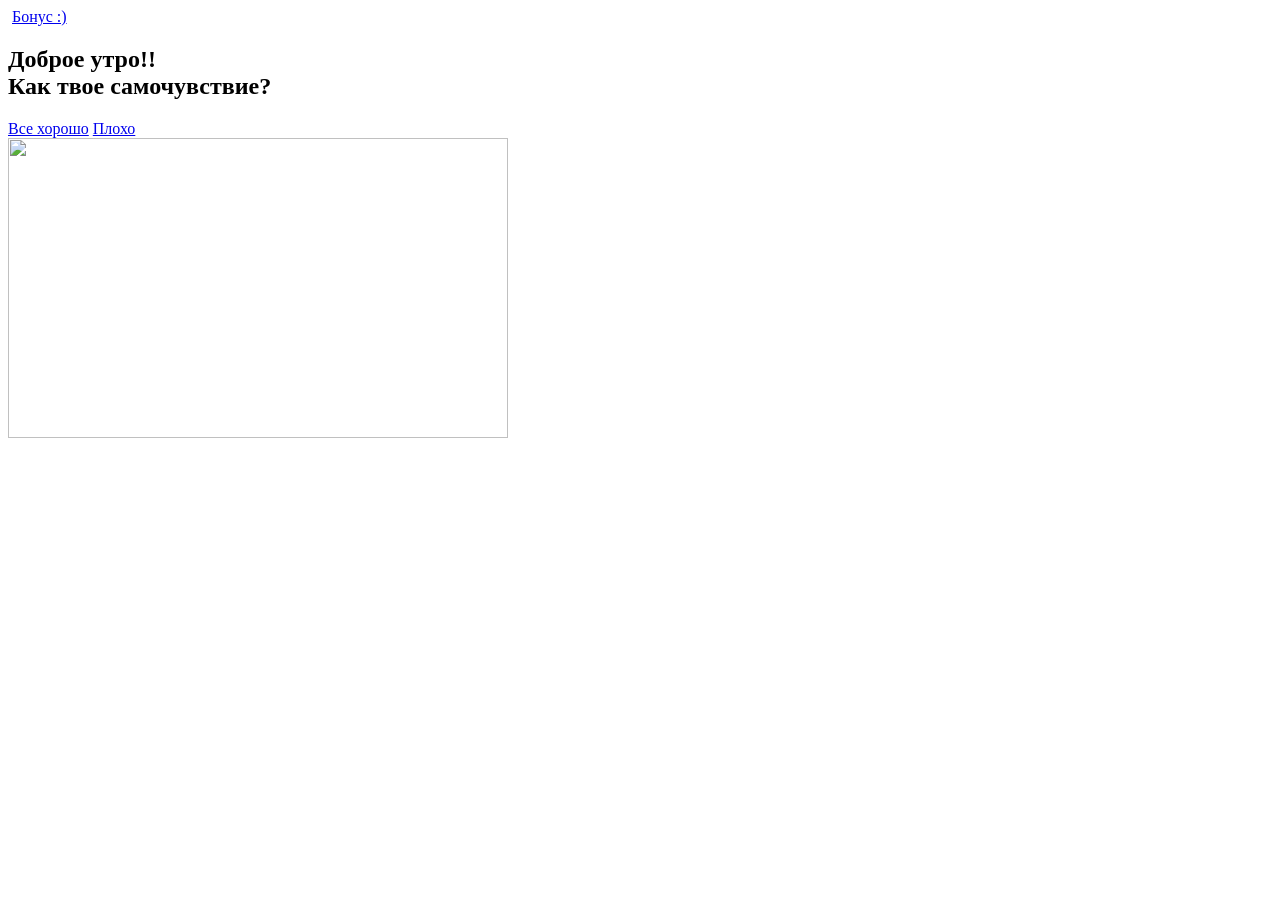
==== index.html @ 26fd06f5 "index.html" ====
<!DOCTYPE html>
<html lang="en">
<head>
    <meta charset="UTF-8">
    <meta name="viewport" content="width=device-width, initial-scale=1.0">
    <title>Люблюидность</title>
    <link rel="stylesheet" href="style.css">
    <link rel="shortcut icon" href="images/favicon.svg" type="image/x-icon">
    <link rel="preconnect" href="https://fonts.googleapis.com">
<link rel="preconnect" href="https://fonts.gstatic.com" crossorigin>
<link href="https://fonts.googleapis.com/css2?family=DM+Sans:ital,opsz,wght@0,9..40,100..1000;1,9..40,100..1000&family=Mulish:ital,wght@0,200..1000;1,200..1000&display=swap" rel="stylesheet">
</head>
<body>
    <shapka class="shapka">
        <div class="shapka_container">
            <nav class="shapka_nav">
                <img src="images/image3.png" alt="">
                <a href="https://www.youtube.com/watch?v=LQyXmDEtr1A" class="shapka_button">Бонус :)
                </a>
            </nav>
        </div>
    </shapka>
    <main>
        <section class="hero">
            <div class="hero_container">
                <div class="hero_content">
                    <div class="hero_text">
                        <h1 class="hero_title">
                            Доброе утро!!<br>Как твое самочувствие?
                        </h1>
                    </div>
                    <div class="hero_buttons">
                        <a href="http://127.0.0.1:5500/index2.HTML" class="hero_button_good">Все хорошо</a>
                        <a href="http://127.0.0.1:5500/index1.HTML" class="hero_button_bad">Плохо</a>
</div>
                    </div>
                    <img class="heroimage" src="images/heroimage.png" width="500" height="300" alt="">
                </div>
            </div>
        </section>
    </main>
</body>
</html>
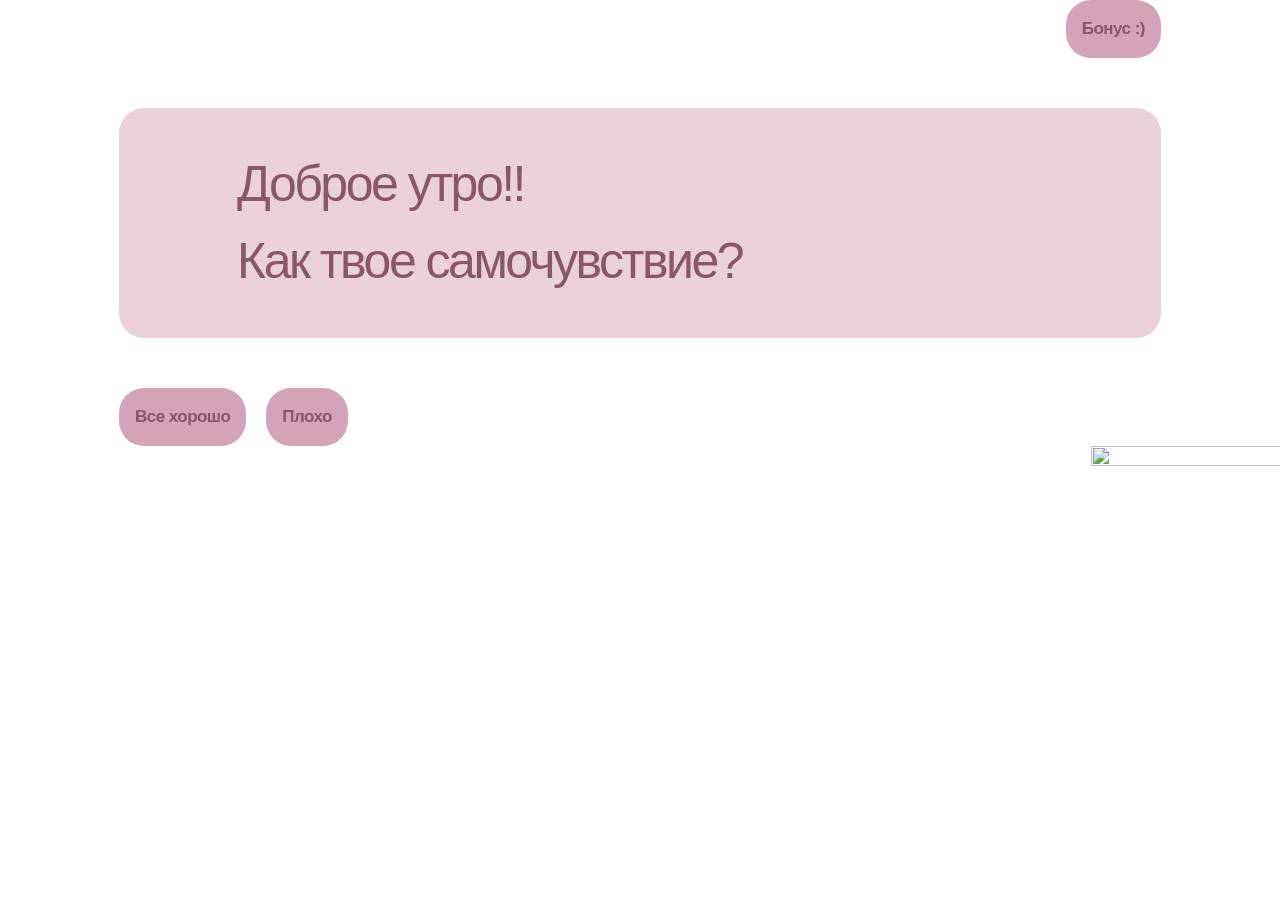
==== commit 015283ec: "Update index.html" ====
--- a/index.html
+++ b/index.html
@@ -30,8 +30,8 @@
                         </h1>
                     </div>
                     <div class="hero_buttons">
-                        <a href="http://127.0.0.1:5500/index2.HTML" class="hero_button_good">Все хорошо</a>
-                        <a href="http://127.0.0.1:5500/index1.HTML" class="hero_button_bad">Плохо</a>
+                        <a href="index1.HTML" class="hero_button_good">Все хорошо</a>
+                        <a href="index2.HTML" class="hero_button_bad">Плохо</a>
 </div>
                     </div>
                     <img class="heroimage" src="images/heroimage.png" width="500" height="300" alt="">
--- a/style.css
+++ b/style.css
@@ -0,0 +1,100 @@
+:root {
+    --darkpinktext: #89566B;
+    --pink1: #EAD1DB;
+    --pink2: #D3A4B7;
+}
+
+* {
+    margin: 0;
+    padding: 0;
+}
+
+body {
+    font-family: "DM Sans", sans-serif;
+}
+
+.shapka {
+    padding: 30;
+}
+
+.shapka_container, .hero_container {
+    max-width: 1042px;
+    margin-inline: auto;
+}
+
+.shapka_nav {
+    display: flex;
+    justify-content: space-between;
+    align-items: center;
+}
+
+a {
+    text-decoration: none;
+}
+
+.shapka_button, .hero_button_good, .hero_button_bad {
+    font-weight: 700;
+    font-size: 17px;
+    letter-spacing: -0.53px;
+    color: var(--darkpinktext);
+    padding: 19px 16px;
+    background: var(--pink2);
+    border-radius: 25px;
+    transition: 0.3s;
+    border: none;
+    cursor: pointer;
+    display: inline-block;
+    font-family: inherit;
+}
+
+button:focus {
+    outline: none;
+}
+
+.shapka_button:hover, .hero_button_good:hover, .hero_button_bad:hover {
+    opacity: 80%;
+}
+
+.hero {
+    padding: 50px 0;
+}
+
+.hero_container {
+    position: relative;
+}
+
+.heroimage {
+    position: absolute;
+    top: 1;
+    right: -430px;
+    width: 500px;
+    height: auto;
+}
+
+.hero_title {
+    font-weight: 500;
+    font-size: 50px;
+    letter-spacing: -2.5px;
+    line-height: 77px;
+    color: #89566B;
+    background: var(--pink1);
+    border-radius: 25px;
+    padding: 19px 59px;
+}
+
+.hero_buttons {
+    margin-top: 50px;
+    display: flex;
+    gap: 20px;
+}
+
+.hero_text {
+    background: var(--pink1);
+    font-weight: 700;
+    font-size: 17px;
+    letter-spacing: -0.53px;
+    color: var(--darkpinktext);
+    padding: 19px 59px;
+    border-radius: 25px;
+    transition: 0.3s;
+}
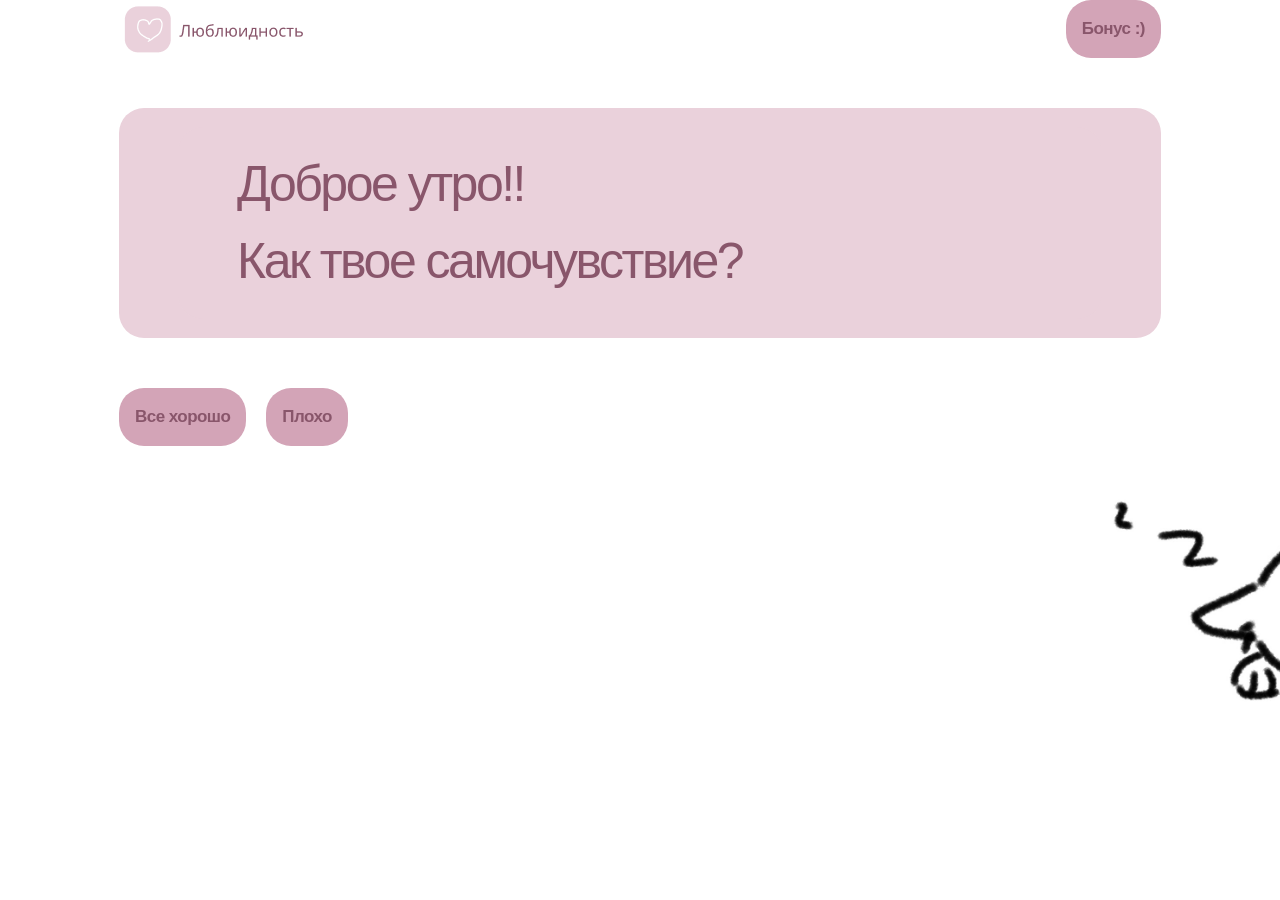
==== commit d941c704: "Update index.html" ====
--- a/index.html
+++ b/index.html
@@ -30,9 +30,9 @@
                         </h1>
                     </div>
                     <div class="hero_buttons">
-                        <a href="index1.HTML" class="hero_button_good">Все хорошо</a>
-                        <a href="index2.HTML" class="hero_button_bad">Плохо</a>
-</div>
+                        <a href="good.html" class="hero_button_good">Все хорошо</a>
+                        <a href="bad.html" class="hero_button_bad">Плохо</a>
+                    </div>
                     </div>
                     <img class="heroimage" src="images/heroimage.png" width="500" height="300" alt="">
                 </div>
